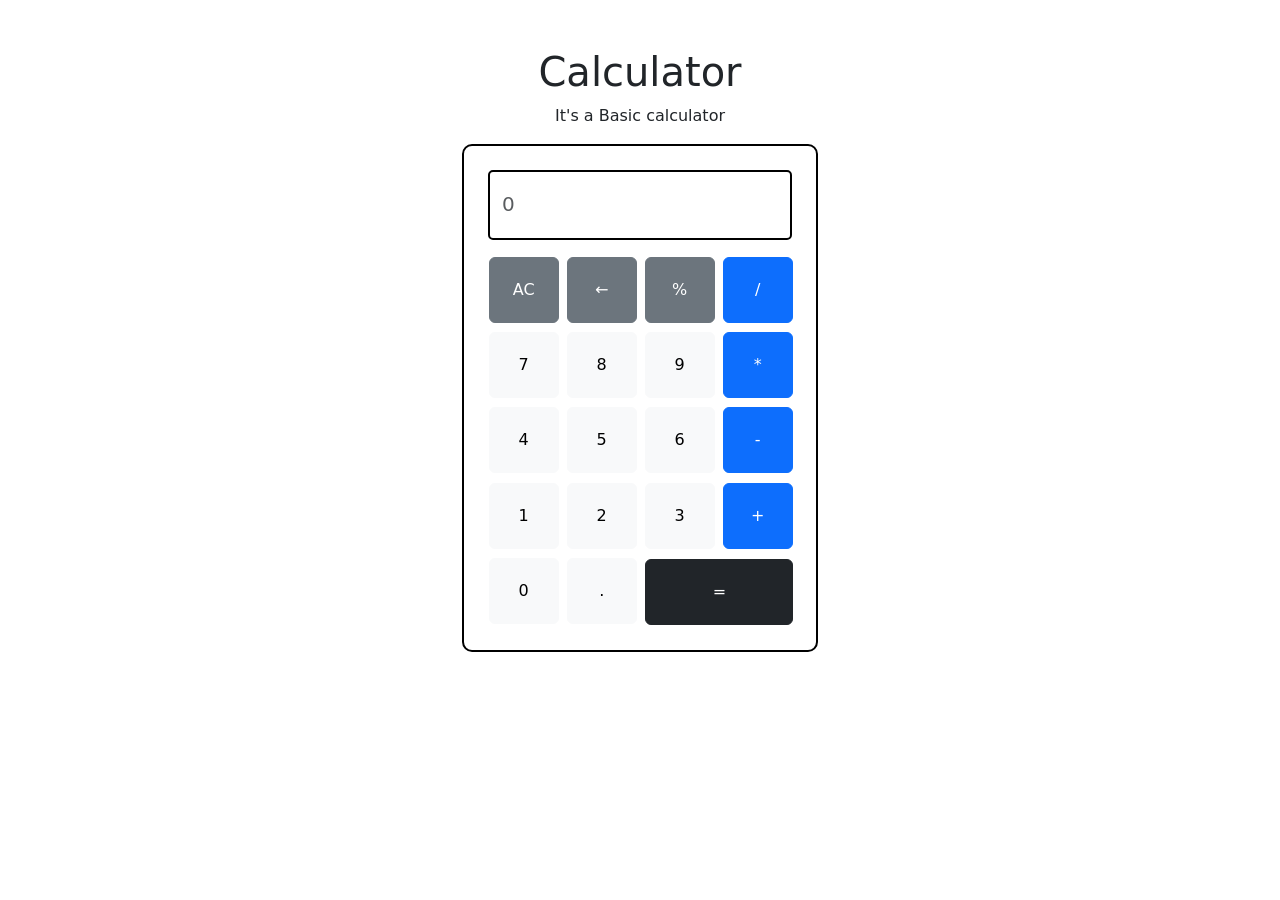
==== index.html @ fb6a45af "updated" ====
<!DOCTYPE html>
    <html lang="en">
    <head>
        <meta charset="UTF-8" />
        <meta name="viewport" content="width=device-width, initial-scale=1.0" />
        <title>Calculator</title>
        <!-- Bootstrap-->
        <link
        href="https://cdn.jsdelivr.net/npm/bootstrap@5.3.3/dist/css/bootstrap.min.css"
        rel="stylesheet"
        />
        <!-- CSS -->
        <link rel="stylesheet" href="style.css" />
    </head>
    <body>
        <!-- Calculator -->
        <div class="container my-5">
        <div class="row justify-content-center">
            <div class="col-lg-4 col-md-6 col-sm-8">
            <h1 id="title" class="text-center">Calculator</h1>
            <p id="description" class="text-center ">It's a Basic calculator</p>
            <div class="box p-4">
                <input
                id="result"
                class="form-control mb-3"
                readonly
                placeholder="0"
                />
                <div class="row row-cols-4 g-2">
                <div class="col">
                    <button id="clear" class="btn btn-secondary w-100">AC</button>
                </div>
                <div class="col">
                    <button id="backspace" class="btn btn-secondary w-100">
                    &larr;
                    </button>
                </div>
                <div class="col">
                    <button class="btn btn-secondary w-100 up">%</button>
                </div>
                <div class="col">
                    <button class="btn btn-primary w-100 up">/</button>
                </div>

                <div class="col">
                    <button class="btn btn-light w-100 up">7</button>
                </div>
                <div class="col">
                    <button class="btn btn-light w-100 up">8</button>
                </div>
                <div class="col">
                    <button class="btn btn-light w-100 up">9</button>
                </div>
                <div class="col">
                    <button id="multiply" class="btn btn-primary w-100 up">*</button>
                </div>

                <div class="col">
                    <button class="btn btn-light w-100 up">4</button>
                </div>
                <div class="col">
                    <button class="btn btn-light w-100 up">5</button>
                </div>
                <div class="col">
                    <button class="btn btn-light w-100 up">6</button>
                </div>
                <div class="col">
                    <button id="subtract" class="btn btn-primary w-100 up">
                    -
                    </button>
                </div>

                <div class="col">
                    <button id="1" class="btn btn-light w-100 up">1</button>
                </div>
                <div class="col">
                    <button id="2" class="btn btn-light w-100 up">2</button>
                </div>
                <div class="col">
                    <button id="3" class="btn btn-light w-100 up">3</button>
                </div>
                <div class="col">
                    <button id="add" class="btn btn-primary w-100 up">+</button>
                </div>

                <div class="col">
                    <button class="btn btn-light w-100 up">0</button>
                </div>
                <div class="col">
                    <button class="btn btn-light w-100 up">.</button>
                </div>
                <div class="col-6">
                    <button id="equal" class="btn btn-dark w-100">=</button>
                </div>
                </div>
            </div>
            </div>
        </div>
        </div>

        <!-- Bootstrap JS -->
        <script src="https://cdn.jsdelivr.net/npm/bootstrap@5.3.3/dist/js/bootstrap.bundle.min.js"></script>
        <!-- Test Cases -->
        <script src="https://app.zenclass.in/sheets/v1/js/zen/suite/bundle.js"></script>
        <!-- JavaScript -->
        <script src="script.js"></script>
    </body>
    </html>
---- style.css ----
.box{
    border: 2px solid black;
    border-radius: 10px;
}

#result{
    width: 100%;
    height: 70px;
    border: 2px solid black;
    border-radius: 5px;
}

input::placeholder{
    text-align: start !important;
    align-items: center !important;
    justify-content: center !important;
    padding: 20px 20px 0px 0px;
    font-size: 20px;
}

.btn{
    margin: 1% !important;
    padding: 20px;
}
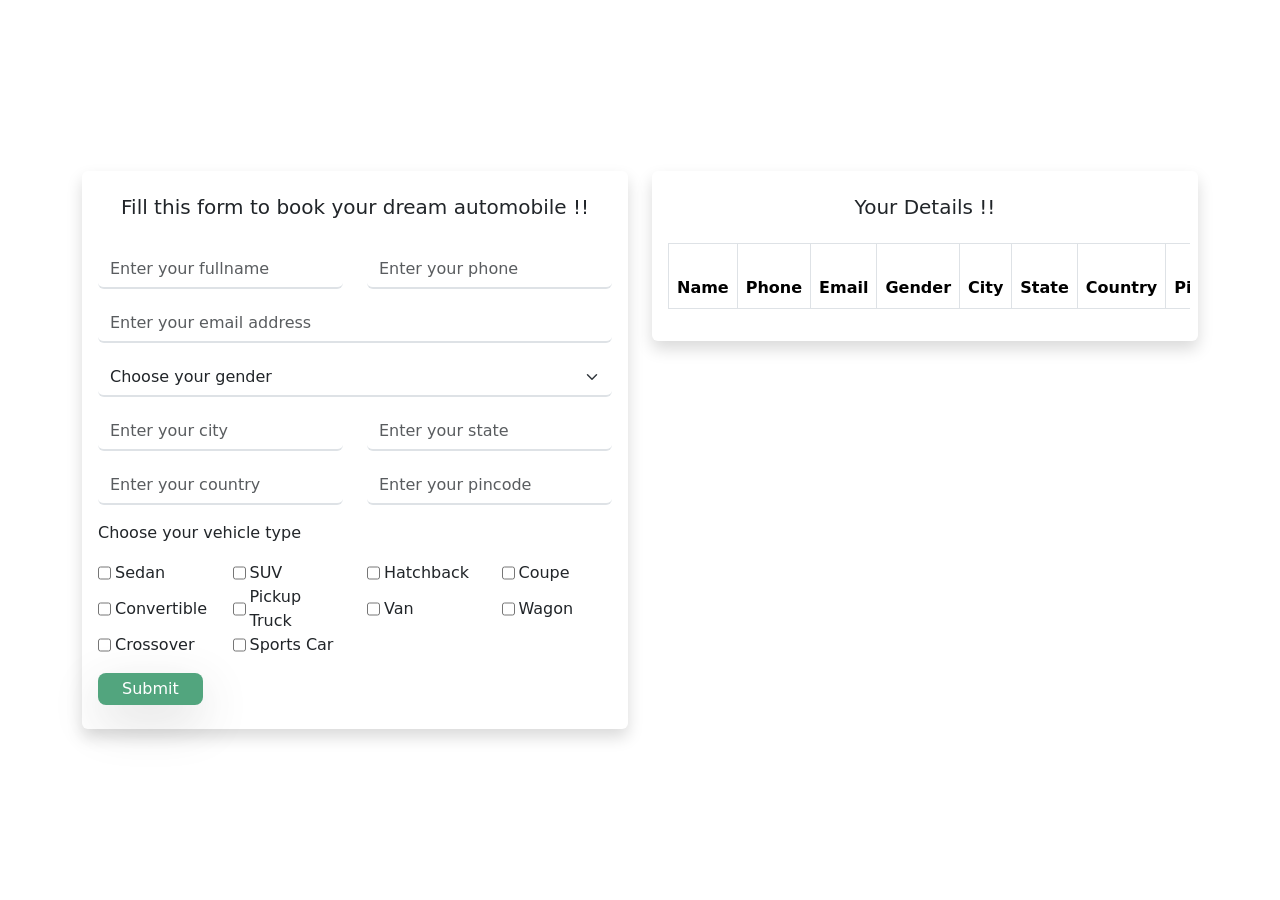
==== commit b0829e6f: "updated" ====
--- a/index.html
+++ b/index.html
@@ -1,108 +1,170 @@
-    <!DOCTYPE html>
-    <html lang="en">
-    <head>
-        <meta charset="UTF-8" />
-        <meta name="viewport" content="width=device-width, initial-scale=1.0" />
-        <title>Calculator</title>
-        <!-- Bootstrap-->
-        <link
-        href="https://cdn.jsdelivr.net/npm/bootstrap@5.3.3/dist/css/bootstrap.min.css"
-        rel="stylesheet"
-        />
-        <!-- CSS -->
-        <link rel="stylesheet" href="style.css" />
-    </head>
-    <body>
-        <!-- Calculator -->
-        <div class="container my-5">
-        <div class="row justify-content-center">
-            <div class="col-lg-4 col-md-6 col-sm-8">
-            <h1 id="title" class="text-center">Calculator</h1>
-            <p id="description" class="text-center ">It's a Basic calculator</p>
-            <div class="box p-4">
-                <input
-                id="result"
-                class="form-control mb-3"
-                readonly
-                placeholder="0"
-                />
-                <div class="row row-cols-4 g-2">
-                <div class="col">
-                    <button id="clear" class="btn btn-secondary w-100">AC</button>
-                </div>
-                <div class="col">
-                    <button id="backspace" class="btn btn-secondary w-100">
-                    &larr;
-                    </button>
-                </div>
-                <div class="col">
-                    <button class="btn btn-secondary w-100 up">%</button>
-                </div>
-                <div class="col">
-                    <button class="btn btn-primary w-100 up">/</button>
+<!DOCTYPE html>
+<html lang="en">
+<head>
+    
+    <meta charset="UTF-8">
+    <meta name="viewport" content="width=device-width, initial-scale=1.0">
+    <title>Car form</title>
+    <link href="https://cdn.jsdelivr.net/npm/bootstrap@5.3.7/dist/css/bootstrap.min.css" rel="stylesheet" integrity="sha384-LN+7fdVzj6u52u30Kp6M/trliBMCMKTyK833zpbD+pXdCLuTusPj697FH4R/5mcr" crossorigin="anonymous">
+    <link rel="stylesheet" href="assets/styles.css">
+
+</head>
+<body>
+
+    <div class="section min-vh-100 d-flex align-items-center justify-content-center">
+        <div class="container">
+            <div class="row">
+
+                <div class="col-12 col-lg-6 col-md-6 col-sm-12">
+                    <div class="p-2 rounded-2 shadow">
+
+                        <p class="h5 fw-medium text-center my-3">Fill this form to book your dream automobile !!</p>
+                        
+                        <div class="p-2">
+                        
+                            <form id="form">
+                                <div class="row align-items-center justify-content-center">
+                        
+                                    <div class="col-12 col-lg-6 col-md-6 col-sm-12 my-2">
+                                        <input type="text" class="form-control border-0 border-bottom border-2" name="name" id="name" placeholder="Enter your fullname" required>
+                                    </div>
+                        
+                                    <div class="col-12 col-lg-6 col-md-6 col-sm-12 my-2">
+                                        <input type="tel" class="form-control border-0 border-bottom border-2" name="phone" id="phone" placeholder="Enter your phone" required>
+                                    </div>
+                        
+                                    <div class="col-12 my-2">
+                                        <input type="email" class="form-control border-0 border-bottom border-2" name="email" id="email" placeholder="Enter your email address" required>
+                                    </div>
+
+                                    <div class="col-12 my-2">
+                                        <select class="form-select border-0 border-bottom border-2" name="gender" id="gender">
+                                            <option value="">Choose your gender</option>
+                                            <option value="Male">Male</option>
+                                            <option value="Female">Female</option>
+                                            <option value="Others">Others</option>
+                                        </select>
+                                    </div>
+                        
+                                    <div class="col-12 col-lg-6 col-md-6 col-sm-12 my-2">
+                                        <input type="text" class="form-control border-0 border-bottom border-2" name="city" id="city" placeholder="Enter your city" required>
+                                    </div>
+                        
+                                    <div class="col-12 col-lg-6 col-md-6 col-sm-12 my-2">
+                                        <input type="text" class="form-control border-0 border-bottom border-2" name="state" id="state" placeholder="Enter your state" required>
+                                    </div>
+                        
+                                    <div class="col-12 col-lg-6 col-md-6 col-sm-12 my-2">
+                                        <input type="text" class="form-control border-0 border-bottom border-2" name="country" id="country" placeholder="Enter your country" required>
+                                    </div>
+                        
+                                    <div class="col-12 col-lg-6 col-md-6 col-sm-12 my-2">
+                                        <input type="number" class="form-control border-0 border-bottom border-2" name="pincode" id="pincode" placeholder="Enter your pincode" required>
+                                    </div>
+
+                                    <div class="col-12 my-2">
+                                        <p class="p">Choose your vehicle type</p>
+                                        <div class="row align-items-center">
+                                            <div class="col-12 col-lg-3 col-md-4 col-sm-4 d-flex align-items-center gap-1">
+                                                <input type="checkbox" class="form-check my-0" name="sedan" id="sedan">
+                                                <label for="sedan">Sedan</label>
+                                            </div>
+                                            <div class="col-12 col-lg-3 col-md-4 col-sm-4 d-flex align-items-center gap-1">
+                                                <input type="checkbox" class="form-check my-0" name="suv" id="suv">
+                                                <label for="suv">SUV</label>
+                                            </div>
+                                            <div class="col-12 col-lg-3 col-md-4 col-sm-4 d-flex align-items-center gap-1">
+                                                <input type="checkbox" class="form-check my-0" name="hatchback" id="hatchback">
+                                                <label for="hatchback">Hatchback</label>
+                                            </div>
+                                            <div class="col-12 col-lg-3 col-md-4 col-sm-4 d-flex align-items-center gap-1">
+                                                <input type="checkbox" class="form-check my-0" name="coupe" id="coupe">
+                                                <label for="coupe">Coupe</label>
+                                            </div>
+                                            <div class="col-12 col-lg-3 col-md-4 col-sm-4 d-flex align-items-center gap-1">
+                                                <input type="checkbox" class="form-check my-0" name="convertible" id="convertible">
+                                                <label for="convertible">Convertible</label>
+                                            </div>
+                                            <div class="col-12 col-lg-3 col-md-4 col-sm-4 d-flex align-items-center gap-1">
+                                                <input type="checkbox" class="form-check my-0" name="pickup" id="pickup">
+                                                <label for="pickup">Pickup Truck</label>
+                                            </div>
+                                            <div class="col-12 col-lg-3 col-md-4 col-sm-4 d-flex align-items-center gap-1">
+                                                <input type="checkbox" class="form-check my-0" name="van" id="van">
+                                                <label for="van">Van</label>
+                                            </div>
+                                            <div class="col-12 col-lg-3 col-md-4 col-sm-4 d-flex align-items-center gap-1">
+                                                <input type="checkbox" class="form-check my-0" name="wagon" id="wagon">
+                                                <label for="wagon">Wagon</label>
+                                            </div>
+                                            <div class="col-12 col-lg-3 col-md-4 col-sm-4 d-flex align-items-center gap-1">
+                                                <input type="checkbox" class="form-check my-0" name="crossover" id="crossover">
+                                                <label for="crossover">Crossover</label>
+                                            </div>
+                                            <div class="col-12 col-lg-3 col-md-4 col-sm-4 d-flex align-items-center gap-1">
+                                                <input type="checkbox" class="form-check my-0" name="sports" id="sports">
+                                                <label for="sports">Sports Car</label>
+                                            </div>
+                                        </div>
+                                    </div>
+
+                                    <div class="col-12 my-2">
+                                        <button type="submit" class="border-0 bg-success opacity-75 text-white py-1 px-4 rounded-3 shadow-lg">Submit</button>
+                                    </div>
+                        
+                                </div>
+                            </form>
+                        
+                        </div>
+                    
+                    </div>
                 </div>
 
-                <div class="col">
-                    <button class="btn btn-light w-100 up">7</button>
+                <div class="col-12 col-lg-6 col-md-6 col-sm-12">
+                    <div class="p-2 rounded-2 shadow">
+
+                        <p class="h5 fw-medium text-center my-3">Your Details !!</p>
+                        
+                        <div class="p-2 overflow-y-auto">
+                            
+                            <table class="table table-bordered table-responsive">
+                            
+                                <thead>
+                            
+                                    <tr>
+                                        <th>Name</th>
+                                        <th>Phone</th>
+                                        <th>Email</th>
+                                        <th>Gender</th>
+                                        <th>City</th>
+                                        <th>State</th>
+                                        <th>Country</th>
+                                        <th>Pincode</th>
+                                        <th>Vehicle Type</th>
+                                    </tr>
+                            
+                                </thead>
+                        
+                                <tbody class="table-primary">
+                                
+                                </tbody>
+                        
+                            </table>
+                        
+                            <p class="mt-1 mb-3 d-block d-lg-none">Scroll horizontally to view the table details</p>
+                        
+                        </div>
+                    
+                    </div>
                 </div>
-                <div class="col">
-                    <button class="btn btn-light w-100 up">8</button>
-                </div>
-                <div class="col">
-                    <button class="btn btn-light w-100 up">9</button>
-                </div>
-                <div class="col">
-                    <button id="multiply" class="btn btn-primary w-100 up">*</button>
-                </div>
-
-                <div class="col">
-                    <button class="btn btn-light w-100 up">4</button>
-                </div>
-                <div class="col">
-                    <button class="btn btn-light w-100 up">5</button>
-                </div>
-                <div class="col">
-                    <button class="btn btn-light w-100 up">6</button>
-                </div>
-                <div class="col">
-                    <button id="subtract" class="btn btn-primary w-100 up">
-                    -
-                    </button>
-                </div>
-
-                <div class="col">
-                    <button id="1" class="btn btn-light w-100 up">1</button>
-                </div>
-                <div class="col">
-                    <button id="2" class="btn btn-light w-100 up">2</button>
-                </div>
-                <div class="col">
-                    <button id="3" class="btn btn-light w-100 up">3</button>
-                </div>
-                <div class="col">
-                    <button id="add" class="btn btn-primary w-100 up">+</button>
-                </div>
-
-                <div class="col">
-                    <button class="btn btn-light w-100 up">0</button>
-                </div>
-                <div class="col">
-                    <button class="btn btn-light w-100 up">.</button>
-                </div>
-                <div class="col-6">
-                    <button id="equal" class="btn btn-dark w-100">=</button>
-                </div>
-                </div>
-            </div>
+            
             </div>
         </div>
-        </div>
+    </div>
 
-        <!-- Bootstrap JS -->
-        <script src="https://cdn.jsdelivr.net/npm/bootstrap@5.3.3/dist/js/bootstrap.bundle.min.js"></script>
-        <!-- Test Cases -->
-        <script src="https://app.zenclass.in/sheets/v1/js/zen/suite/bundle.js"></script>
-        <!-- JavaScript -->
-        <script src="script.js"></script>
-    </body>
-    </html>
+    <script src="https://cdn.jsdelivr.net/npm/@popperjs/core@2.11.8/dist/umd/popper.min.js" integrity="sha384-I7E8VVD/ismYTF4hNIPjVp/Zjvgyol6VFvRkX/vR+Vc4jQkC+hVqc2pM8ODewa9r" crossorigin="anonymous"></script>
+    <script src="https://cdn.jsdelivr.net/npm/bootstrap@5.3.7/dist/js/bootstrap.min.js" integrity="sha384-7qAoOXltbVP82dhxHAUje59V5r2YsVfBafyUDxEdApLPmcdhBPg1DKg1ERo0BZlK" crossorigin="anonymous"></script>
+    <script src="assets/script.js"></script>
+
+</body>
+</html>
